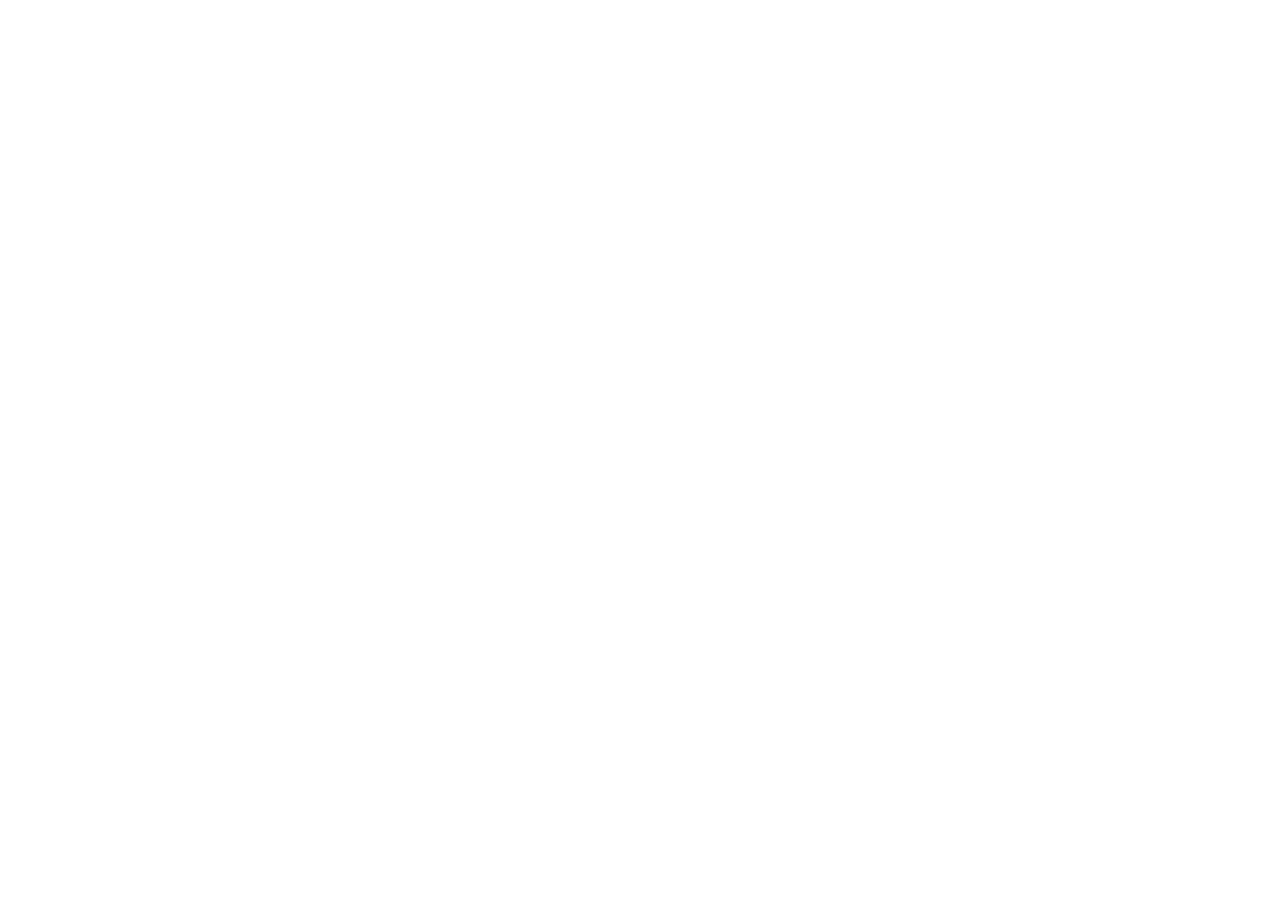
==== Day_2/index.html @ fc58a56a "Added starter files" ====
<!DOCTYPE html>
<html lang="en">
<head>
    <meta charset="UTF-8">
    <meta http-equiv="X-UA-Compatible" content="IE=edge">
    <meta name="viewport" content="width=device-width, initial-scale=1.0">
    <title>CC + JS Clock</title>
</head>
<body>
    
</body>
</html>
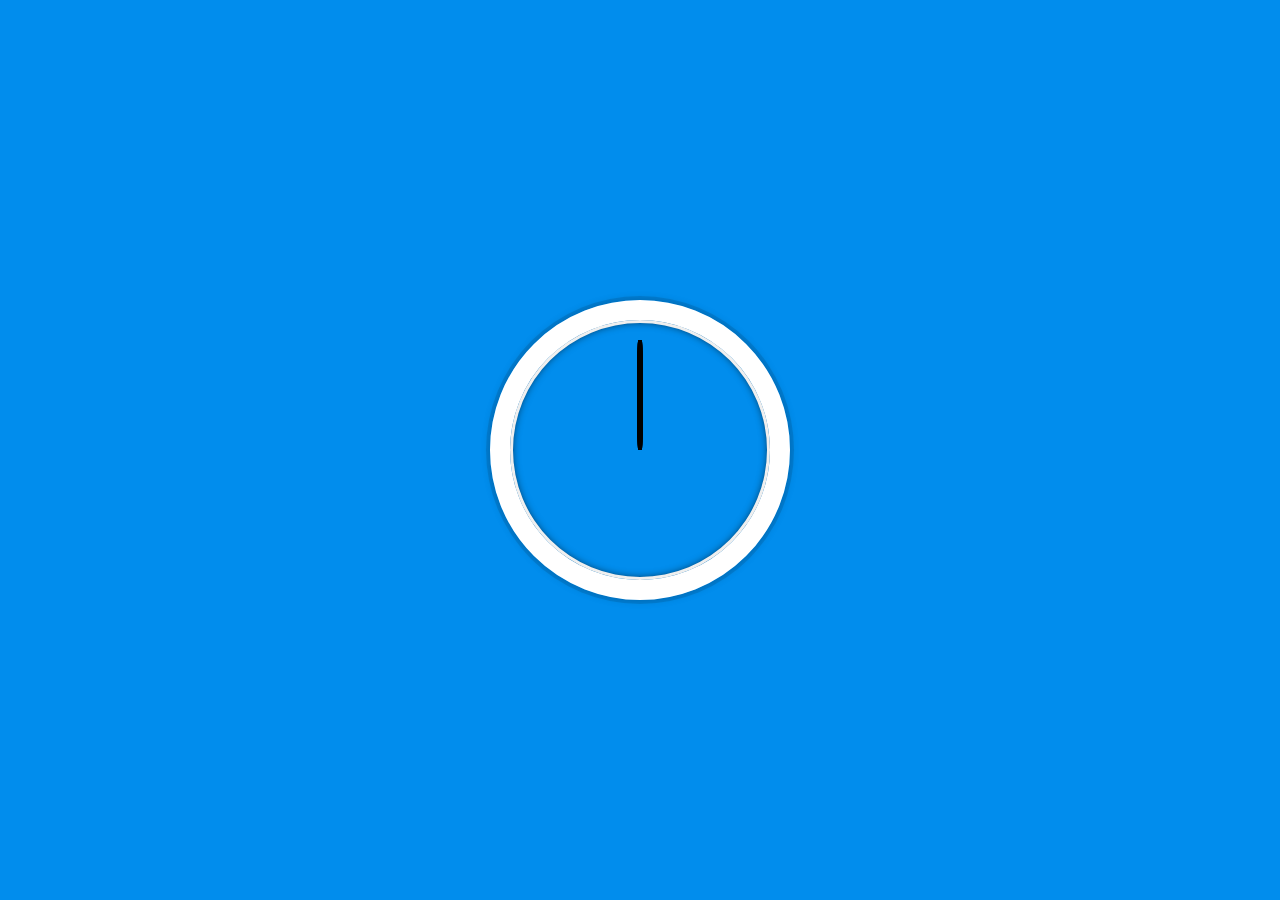
==== commit d4d2532b: "Basic layout and styling completed" ====
--- a/Day_2/index.html
+++ b/Day_2/index.html
@@ -5,8 +5,16 @@
     <meta http-equiv="X-UA-Compatible" content="IE=edge">
     <meta name="viewport" content="width=device-width, initial-scale=1.0">
     <title>CC + JS Clock</title>
+    <script src="script.js" defer></script>
+    <link rel="stylesheet" href="style.css">
 </head>
 <body>
-    
+    <div class="clock">
+        <div class="clock-face">
+            <div class="hand hour-hand"></div>
+            <div class="hand minute-hand"></div>
+            <div class="hand second-hand"></div>
+        </div>
+    </div>
 </body>
 </html>--- a/Day_2/style.css
+++ b/Day_2/style.css
@@ -0,0 +1,56 @@
+*{
+    padding: 0;
+    margin: 0;
+    box-sizing: border-box;
+}
+html{
+    background: #018DED url(https://i.picsum.photos/id/881/1500/1000.jpg?hmac=dXh13zIKEA3vzcdotpbd2q3uYqF6kZKcicJeIXqSBdc);
+    background-size: cover;
+    font-family: Arial, Helvetica, sans-serif;
+    text-align: center;
+    font-size: 10px;
+}
+
+body{
+    font-size: 2rem;
+    display: flex;
+    flex: 1;
+    min-height: 100vh;
+    align-items: center;
+}
+
+.clock{
+    width: 30rem;
+    height: 30rem;
+    border: 20px solid white;
+    border-radius: 50%;
+    margin: 50px auto;
+    position: relative;
+    padding: 2rem;
+    box-shadow: 
+        0 0 0 4px rgba(0,0,0,0.1),
+        inset 0 0 0 3px #EFEFEF,
+        inset 0 0 10px black,
+        0 0 10px rgba(0,0,0,0.2);
+}
+
+.clock-face{
+    position: relative;
+    width: 100%;
+    height: 100%;
+    transform: translateY(-3px);
+}
+
+.hand{
+    width: 50%;
+    height: 6px;
+    background: black;
+    border-radius: 25%;
+    position: absolute;
+    top: 50%;
+    transform-origin: 100%;
+    transform: rotate(90deg);
+    transition: all 0.05s;
+    transition-timing-function: cubic-bezier(0.1, 2.7, 0.58, 1);
+}
+
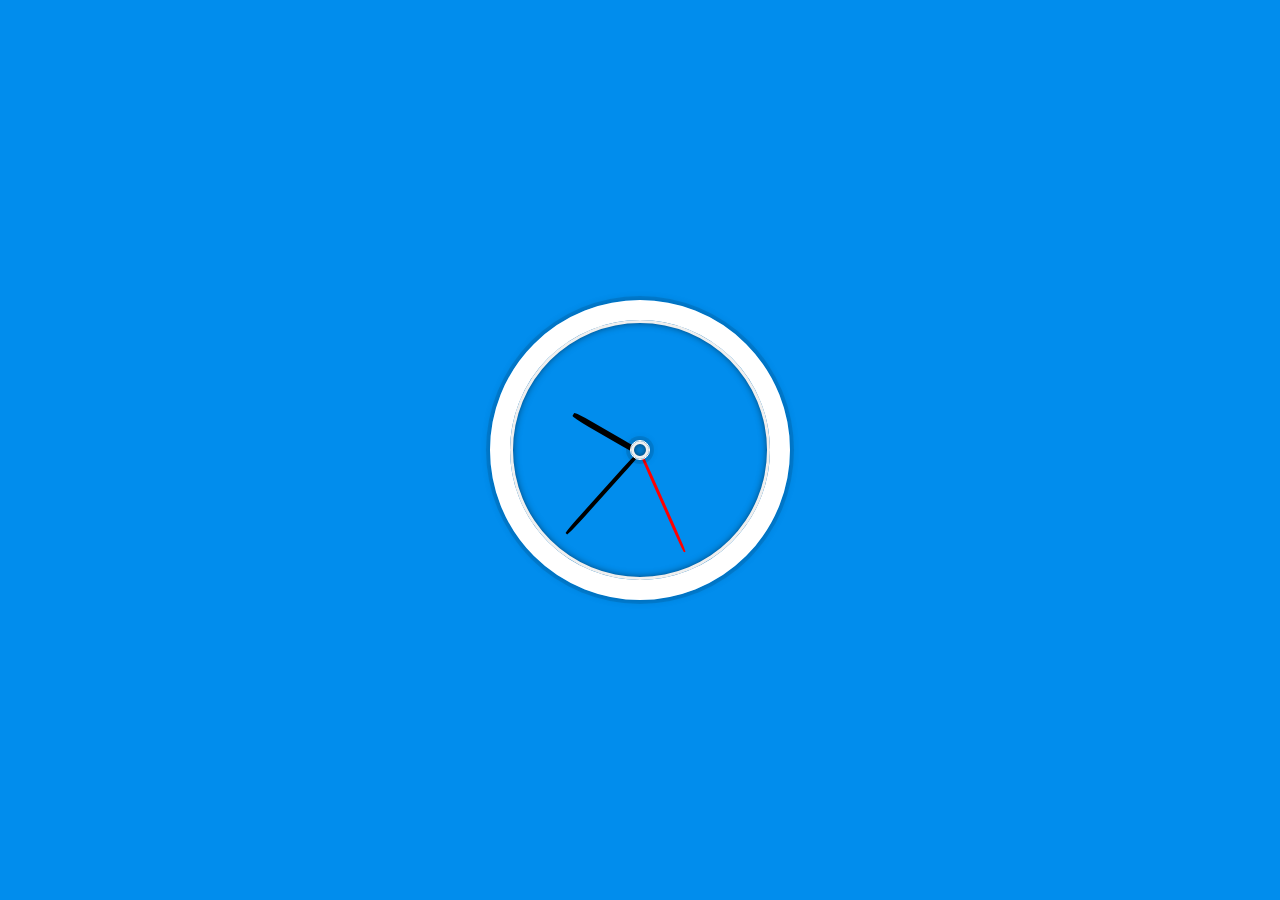
==== commit 6036b416: "Refactored and completed solution" ====
--- a/Day_2/index.html
+++ b/Day_2/index.html
@@ -4,7 +4,7 @@
     <meta charset="UTF-8">
     <meta http-equiv="X-UA-Compatible" content="IE=edge">
     <meta name="viewport" content="width=device-width, initial-scale=1.0">
-    <title>CC + JS Clock</title>
+    <title>CSS + JS Clock</title>
     <script src="script.js" defer></script>
     <link rel="stylesheet" href="style.css">
 </head>
@@ -15,6 +15,7 @@
             <div class="hand minute-hand"></div>
             <div class="hand second-hand"></div>
         </div>
+        <div class="centerDot"></div>
     </div>
 </body>
 </html>--- a/Day_2/style.css
+++ b/Day_2/style.css
@@ -1,9 +1,10 @@
-*{
+* {
     padding: 0;
     margin: 0;
     box-sizing: border-box;
 }
-html{
+
+html {
     background: #018DED url(https://i.picsum.photos/id/881/1500/1000.jpg?hmac=dXh13zIKEA3vzcdotpbd2q3uYqF6kZKcicJeIXqSBdc);
     background-size: cover;
     font-family: Arial, Helvetica, sans-serif;
@@ -11,7 +12,7 @@
     font-size: 10px;
 }
 
-body{
+body {
     font-size: 2rem;
     display: flex;
     flex: 1;
@@ -19,7 +20,7 @@
     align-items: center;
 }
 
-.clock{
+.clock {
     width: 30rem;
     height: 30rem;
     border: 20px solid white;
@@ -27,21 +28,20 @@
     margin: 50px auto;
     position: relative;
     padding: 2rem;
-    box-shadow: 
-        0 0 0 4px rgba(0,0,0,0.1),
+    box-shadow:
+        0 0 0 4px rgba(0, 0, 0, 0.1),
         inset 0 0 0 3px #EFEFEF,
         inset 0 0 10px black,
-        0 0 10px rgba(0,0,0,0.2);
+        0 0 10px rgba(0, 0, 0, 0.2);
 }
 
-.clock-face{
+.clock-face {
     position: relative;
     width: 100%;
     height: 100%;
-    transform: translateY(-3px);
 }
 
-.hand{
+.hand {
     width: 50%;
     height: 6px;
     background: black;
@@ -54,3 +54,33 @@
     transition-timing-function: cubic-bezier(0.1, 2.7, 0.58, 1);
 }
 
+.hour-hand {
+    width: 35%;
+    left: 15%;
+    border: 3px solid black;
+}
+
+.minute-hand {
+    height: 4px;
+}
+
+.second-hand {
+    height: 3px;
+    background-color: red;
+}
+
+.centerDot {
+    width: 20px;
+    height: 20px;
+    border-radius: 50%;
+    background-color: #018DED;
+    border: 1px solid white;
+    position: absolute;
+    top: calc(50% - 10px);
+    left: calc(50% - 10px);
+    box-shadow:
+        0 0 0 4px rgba(0, 0, 0, 0.1),
+        inset 0 0 0 3px #EFEFEF,
+        inset 0 0 10px black,
+        0 0 10px rgba(0, 0, 0, 0.2);
+}